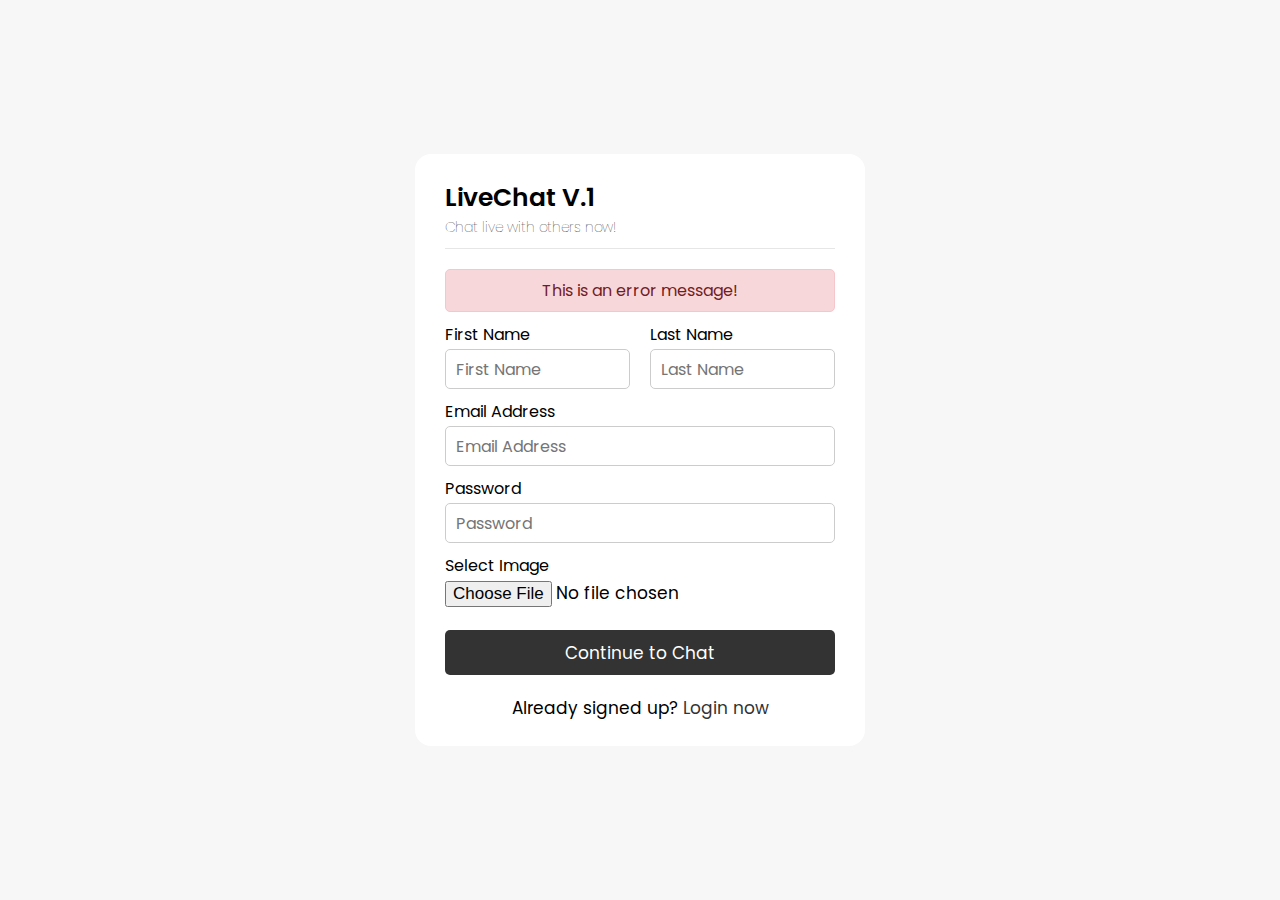
==== index.html @ ffc124cd "First commit" ====
<!DOCTYPE html>
<html lang="en">
<head>
    <meta charset="UTF-8">
    <meta http-equiv="X-UA-Compatible" content="IE=edge">
    <meta name="viewport" content="width=device-width, initial-scale=1.0">
    <title>LiveChat</title>
    <link rel="stylesheet" href="style.css">
    <link rel="stylesheet" href="https://cdnjs.cloudflare.com/ajax/libs/font-awesome/6.1.1/css/all.min.css">
</head>
<body>
    <div class="wrapper">
        <section class="form signup">
            <div class="top-header">
                <header>LiveChat V.1</header>
                <p>Chat live with others now!</p>
            </div>
            
            <form action="#" method="POST">
                <div class="error-txt">This is an error message!</div>
                <div class="name-details">
                    <div class="field input">
                        <label>First Name</label>
                        <input type="text" placeholder="First Name">
                    </div>
                    <div class="field input">
                        <label>Last Name</label>
                        <input type="text" placeholder="Last Name">
                    </div>
                </div>
                    <div class="field input">
                        <label>Email Address</label>
                        <input type="email" placeholder="Email Address">
                    </div>
                    <div class="field input">
                        <label>Password</label>
                        <input type="password" placeholder="Password">
                    </div>
                    <div class="field image">
                        <label>Select Image</label>
                        <input type="file">
                    </div>
                    <div class="field button">
                        <input type="submit" value="Continue to Chat">
                    </div>
            </form>
            <div class="link">Already signed up? <a href="#">Login now</a></div>
        </section>
    </div>
    
</body>
</html>
---- style.css ----
@import url('https://fonts.googleapis.com/css2?family=Poppins:ital,wght@0,100;0,200;0,300;0,400;0,500;0,600;0,700;0,800;0,900;1,100;1,200;1,300;1,400;1,500;1,600;1,700;1,800;1,900&display=swap');

* {
    margin: 0;
    padding: 0;
    box-sizing: border-box;
    text-decoration: none;
    font-family: 'Poppins', sans-serif;
}

body {
    display: flex;
    align-items: center;
    justify-content: center;
    min-height: 100vh;
    background: #f7f7f7;
}

.wrapper {
    background: #fff;
    width: 450px;
    border-radius: 16px;
    box-shadow: 0 0 128px 0 rgba(0,0,0,0,1), 0 32px 64px -48px rgba(0,0,0,0.5);
}


/* Signup Form CSS */

.form {
    padding: 25px 30px;

}

.form header {
    font-size: 25px;
    font-weight: 600;
}

.top-header {
    border-bottom: 1px solid #e6e6e6;
}

.top-header p {
    padding-bottom:10px;
    font-size: 14px;
    font-weight: 100;

}

.form form {
    margin: 20px 0;
}

.form form .error-txt {
    color: #721c24;
    background: #f8d7da;
    padding: 8px 10px;
    text-align: center;
    border-radius: 5px;
    margin-bottom: 10px;
    border: 1px solid #f5c6cb;
}

.form form .name-details {
    display: flex;
}

form .name-details .field:first-child {
    margin-right:10px;
}

form .name-details .field:last-child {
    margin-left: 10px;
}

.form form .field {
    display: flex;
    flex-direction: column;
    margin-bottom: 10px;
}

.form form .field label {
    margin-bottom: 2px;
}

.form form .field input {
    outline: none;
}

.form form .input input {
    height: 40px;
    width: 100%;
    font-size: 16px;
    padding: 0 10px;
    border: 1px solid #ccc;
    border-radius: 5px;
}

.form form .image input {
    font-size: 17px;
}

.form form .button input {
    margin-top: 13px;
    height: 45px;
    border: none;
    font-size: 17px;
    font-weight: 400;
    background: #333;
    color: #fff;
    border-radius:5px;
    cursor: pointer;
}

.form .link {
    text-align: center;
    magin: 10px 0;
    font-size: 17px;
}

.form .link a {
    color: #333;
}

.form .link a:hover {
    text-decoration: underline;
}
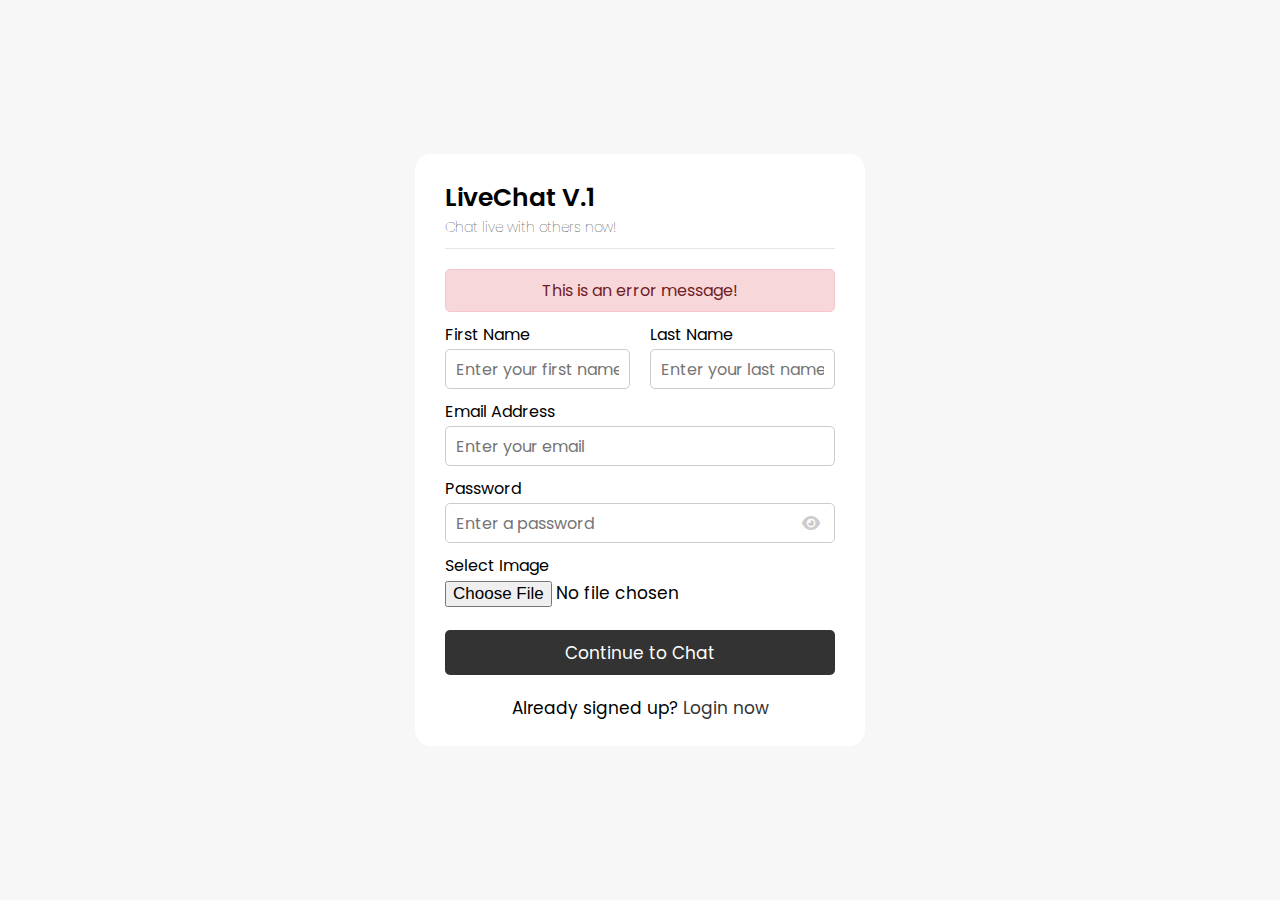
==== commit 63077fb0: "Minor fix" ====
--- a/index.html
+++ b/index.html
@@ -21,20 +21,21 @@
                 <div class="name-details">
                     <div class="field input">
                         <label>First Name</label>
-                        <input type="text" placeholder="First Name">
+                        <input type="text" placeholder="Enter your first name">
                     </div>
                     <div class="field input">
                         <label>Last Name</label>
-                        <input type="text" placeholder="Last Name">
+                        <input type="text" placeholder="Enter your last name">
                     </div>
                 </div>
                     <div class="field input">
                         <label>Email Address</label>
-                        <input type="email" placeholder="Email Address">
+                        <input type="email" placeholder="Enter your email">
                     </div>
                     <div class="field input">
                         <label>Password</label>
-                        <input type="password" placeholder="Password">
+                        <input type="password" placeholder="Enter a password">
+                        <i class="fas fa-eye"></i> 
                     </div>
                     <div class="field image">
                         <label>Select Image</label>
--- a/style.css
+++ b/style.css
@@ -75,6 +75,7 @@
 
 .form form .field {
     display: flex;
+    position: relative;
     flex-direction: column;
     margin-bottom: 10px;
 }
@@ -112,6 +113,16 @@
     cursor: pointer;
 }
 
+.form form .field i {
+    position: absolute;
+    right: 15px;
+    color: #ccc;
+    top: 70%;
+    transform: translateY(-50%);
+    cursor: pointer;
+
+}
+
 .form .link {
     text-align: center;
     magin: 10px 0;
@@ -124,4 +135,127 @@
 
 .form .link a:hover {
     text-decoration: underline;
+}
+
+/* Users Area CSS Code */
+
+.users {
+    padding: 25px 30px;
+}
+
+.users header,
+.users-list a {
+    display: flex;
+    align-items: center;
+    padding-bottom: 20px;
+    justify-content: space-between;
+    border-bottom: 1px solid #e6e6e6;
+}
+
+.wrapper img {
+    object-fit: cover;
+    border-radius: 50%;
+}
+
+:is(.users, .users-list) .content {
+    display: flex;
+    align-items: center;
+}
+
+.users header .content img {
+    height: 50px;
+    width: 50px;
+}
+
+:is(.users, .users-list) .details {
+    color: #000;
+    margin-left: 15px;
+}
+
+:is(.users, .users-list) .details span {
+    font-size: 18px;
+    font-weight: 500;
+}
+
+.users header .logout {
+    color: #fff;
+    font-size: 17px;
+    padding: 7px 15px;
+    background: #333;
+    border-radius: 5px;
+}
+
+.users .search {
+    margin: 20px 0;
+    display: flex;
+    align-items: center;
+    position: relative;
+    justify-content: space-between;
+}
+
+.users .search .text {
+    font-size: 18px;
+}
+
+.users .search input {
+    position: absolute;
+    height: 42px;
+    width: calc(100% - 50px);
+    border: 1px solid #ccc;
+    padding: 0 13px;
+    font-size: 16px;
+    border-radius: 5px;
+    outline: none;
+}
+
+.users .search button {
+    width: 47px;
+    height: 42px;
+    border: none;
+    outline: none;
+    color: #fff;
+    background: #333;
+    cursor: pointer;
+    font-size: 17px;
+    border-radius: 0 5px 5px 0;
+}
+
+.users-list {
+    max-height: 350px;
+    overflow-y: auto;
+}
+
+.users-list::-webkit-scrollbar {
+    width: 0px;
+}
+
+.users-list a {
+    margin-bottom: 15px;
+    page-break-after: 10px;
+    padding-right: 15px;
+    border-bottom-color: #f1f1f1;
+}
+
+.users-list a:last-child {
+    border: none;
+    margin-bottom: 0px;
+}
+
+.users-list a .content img{
+    height: 40px;
+    width: 40px;
+}
+
+.users-list a .content p {
+    color: #67676a;
+}
+
+.users-list a .status-dot {
+    font-size: 12px;
+    color: #468669;
+
+}
+
+.users-list a .status-dot.offline {
+    color: #ccc;
 }